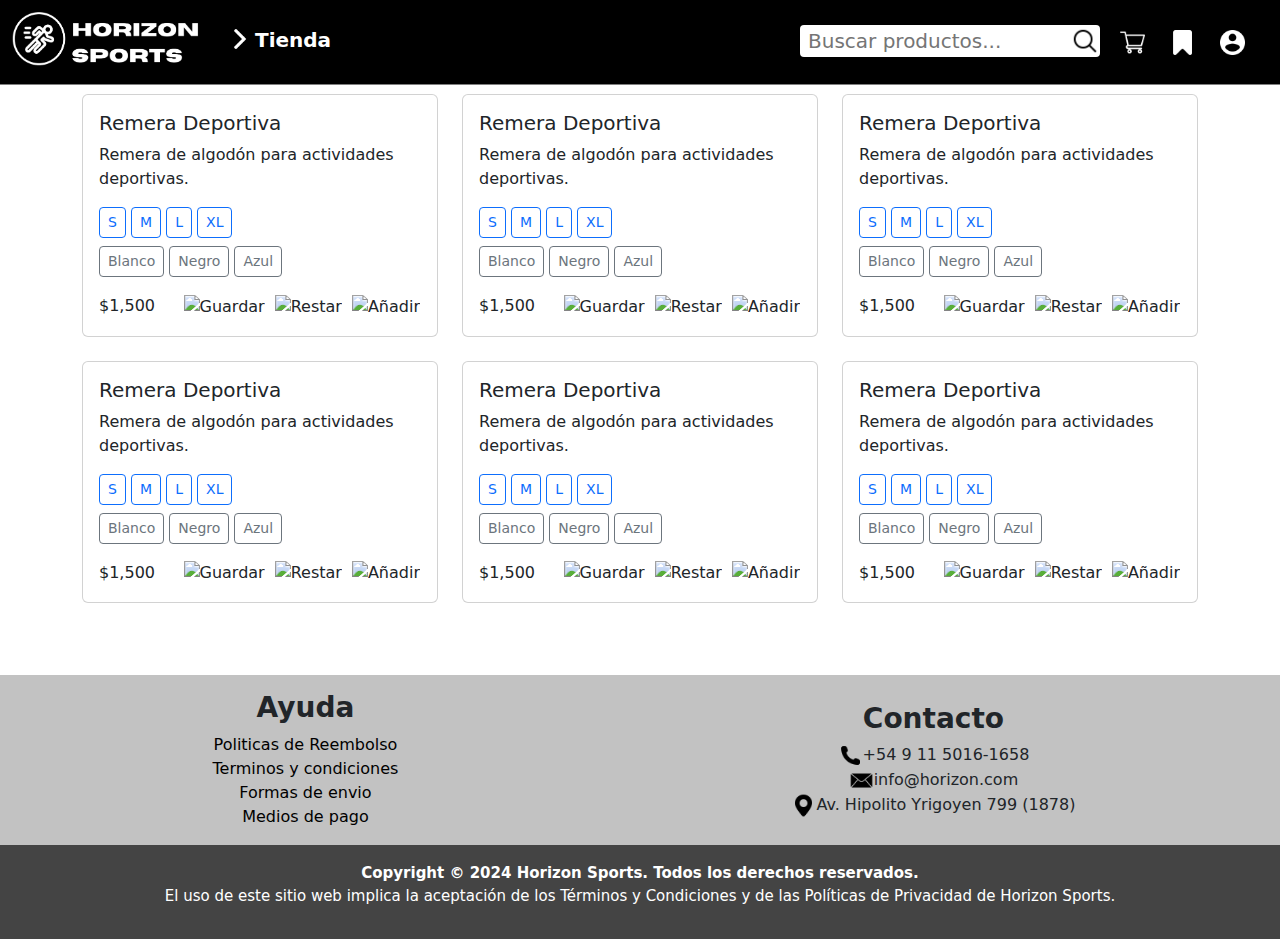
==== pagina/Tienda.html @ 69f63568 "Add files via upload" ====
<!DOCTYPE html>
<html lang="es">
  <head>
    <meta charset="UTF-8" />
    <meta name="viewport" content="width=device-width, initial-scale=1.0" />
    <!-- Bootstrap 5.3.3 -->
    <link
      href="https://cdn.jsdelivr.net/npm/bootstrap@5.3.3/dist/css/bootstrap.min.css"
      rel="stylesheet"
      integrity="sha384-QWTKZyjpPEjISv5WaRU9OFeRpok6YctnYmDr5pNlyT2bRjXh0JMhjY6hW+ALEwIH"
      crossorigin="anonymous"
    />
    <!-- Horizon font -->
    <link href="https://fonts.cdnfonts.com/css/horizon" rel="stylesheet" />
    <!-- Codec Pro font-->
    <link href="https://fonts.cdnfonts.com/css/codec-pro" rel="stylesheet">
    <!-- CSS Links-->
    <link rel="stylesheet" href="index_css/menu.css">
    <link rel="stylesheet" href="index_css/header.css" />
    <link rel="stylesheet" href="index_css/style.css">
    <link rel="stylesheet" href="tienda/Lista_prod.css">

    <title>Inicio</title>
  </head>
  <body>
    <!-- Header -->
    <header
      class="d-flex justify-content-center align-items-center flex-column p-0 position-fixed flex-md-row"
    >
    <!-- Mobile -->
      <div class="d-flex justify-content-between align-items-center w-100 d-md-none">
        <a href="index.html"><img src="imgs/icon.png" alt="icon.png" /></a>
        <img src="imgs/horizonsports.png" alt="horizonsport.png">
        <img src="imgs/menu.png" alt="menu.png" onclick="desplegar()" />
      </div>
    <!-- End Mobile -->
    <!-- Dekstop-->
      <div class="d-none justify-content-center align-items-center d-md-flex sm-horizon">
        <a href="index.html"><img src="imgs/desktop/Desktop.png" alt="icon.png" class="sm-icon"/></a>
      </div>
    <!-- End Dekstop-->
      <form
        action="#"
        method="GET"
        class="d-flex justify-content-center align-items-center flex-row mb-3 p-0 rounded-1"
      >
        <input
          type="search"
          name="buscar"
          placeholder="Buscar productos..."
          class="ps-2 m-0"
        />
        <button class="rounded-5">
          <img src="imgs/lupa.png" alt="lupa.png" class="p-0 m-0" />
        </button>
      </form>
      <!-- Dekstop Menu-->
       <div class="d-none d-md-flex dekstop-menu">
        <p onclick="desplegarDesktop()"><img src="imgs/flecha-derecha.png" alt="flecha">Tienda</p>
        <div id="productos-sm">
          <ul class="productos-sm d-none d-md-flex flex-column justify-content-center align-items-center p-3 gap-3">
            <li><a href="#">Ropa Deportiva</a></li>
            <li><a href="#">Calzado Deportivo</a></li>
            <li><a href="#">Equipamiento Deportivo</a></li>
            <li><a href="#">Nutricion y Suplementos</a></li>
            <li><a href="#">Fitness y Entrenamiento</a></li>
          </ul>
      </div>
        <div class="d-flex user-menu-desktop">
          <ul class="d-flex justify-content-center align-items-center">
            <li><a href="#"><img src="imgs/carrito-de-compras.png" alt="carrito.png"></a></a></li>
            <li><a href="#"><img src="imgs/guardado.png" alt="guardado.png"></a></a></li>
            <li onclick="desplegarPerfil()"><img src="imgs/user.png" alt="inicio.png"></li>
        </ul>
        </div>
        <div id="perfil-desktop" class="links-perfil justify-content-center align-items-center flex-row">
            <a href="session/inicio_sesion.html">Iniciar Sesion</a><a href="session/registro.html">Registrarse</a>
        </div>
       </div>
      <!-- End Dekstop Menu-->
    </header>
    <!-- End Header -->
    <!-- Menu Screen -->
    <div id="menu_screen"></div>

    <!-- Menu -->
    <div id="menu" class="menu d-flex align-items-center flex-column text-white position-fixed h-100">
    <img src="imgs/x.png" alt="x.png" onclick="desplegar()">
      <div class="d-flex flex-column w-100">
        <div class="d-flex flex-row m-4 mb-3">
          <img src="imgs/user.png" alt="user.png" class="bg-light" />
          <h3 class="ms-3 mt-3 text-center fw-bold">Bienvenido</h3>
        </div>
        <p class="text-center ps-3 pe-3">Ingresa a tu cuenta para ver tus datos, compras y mas.</p>
        <div class="links d-flex justify-content-center align-items-center flex-row gap-3">
            <a href="session/inicio_sesion.html">Iniciar Sesion</a><p>|</p><a href="session/registro.html">Registrarse</a>
        </div>
      </div>

      <hr>

        <h3 class="text-center fw-bold ">Productos</h3>
        <ul class="d-flex flex-column gap-3 w-100 mt-2">
            <li><a href="#">Ropa Deportiva<img src="imgs/flecha-derecha.png" alt="flecha"></a></li>
            <li><a href="#">Calzado Deportivo<img src="imgs/flecha-derecha.png" alt="flecha"></a></li>
            <li><a href="#">Equipamiento Deportivo<img src="imgs/flecha-derecha.png" alt="flecha"></a></li>
            <li><a href="#">Nutricion y Suplementos<img src="imgs/flecha-derecha.png" alt="flecha"></a></li>
            <li><a href="#">Fitness y Entrenamiento<img src="imgs/flecha-derecha.png" alt="flecha"></a></li>
        </ul>

       <hr>

       <ul class="user_menu row d-flex gap-3 mt-2">
            <li><a href="#"><img src="imgs/casa.png" alt="inicio.png">Inicio</a></li>
            <li><a href="#"><img src="imgs/carrito-de-compras.png" alt="carrito.png">Carrito de compras</a></a></li>
            <li><a href="#"><img src="imgs/guardado.png" alt="guardado.png">Guardados</a></a></li>
            <li><a href="#"><img src="imgs/terminos-y-condiciones.png" alt="terminos.png">Terminos y Condiciones</a></a></li>
            <li><a href="#"><img src="imgs/informacion.png" alt="faq.png">Preguntas frecuentes</a></a></li>
        </ul>

        <hr>

        <div class="footer_menu text-center w-100 m-1">
            © 2024 Todos los derechos reservados.
        </div>
    </div>
    <!-- Fin Menu -->


<!--Header_Prod-->
 <div class="d-flex justify-content-between align-items-center p-3" style="background-color: #C2C2C2;">
      <div class="dropdown">
        <button class="btn btn-light dropdown-toggle" type="button" id="ordenarBtn" data-bs-toggle="dropdown" aria-expanded="false">
          Ordenar
        </button>
        <ul class="dropdown-menu" aria-labelledby="ordenarBtn">
          <li><a class="dropdown-item" href="#" data-sort="menor">Menor precio</a></li>
          <li><a class="dropdown-item" href="#" data-sort="mayor">Mayor precio</a></li>
          <li><a class="dropdown-item" href="#" data-sort="original">Más vendidos</a></li>
        </ul>
      </div>
      <div class="dropdown">
        <button class="btn btn-light dropdown-toggle" type="button" id="filtrarBtn" data-bs-toggle="dropdown" aria-expanded="false">
          Filtrar
        </button>
        <ul class="dropdown-menu" aria-labelledby="filtrarBtn">
          <li><a class="dropdown-item" href="#" data-filter="all">Todos</a></li>
          <li><a class="dropdown-item" href="#" data-filter="Ropa Deportiva">Ropa Deportiva</a></li>
          <li><a class="dropdown-item" href="#" data-filter="Calzado Deportivo">Calzado Deportivo</a></li>
          <li><a class="dropdown-item" href="#" data-filter="Equipamiento Deportivo">Equipamiento Deportivo</a></li>
          <li><a class="dropdown-item" href="#" data-filter="Nutricion y Suplementos">Nutrición y Suplementos</a></li>
          <li><a class="dropdown-item" href="#" data-filter="Fitness y Entrenamiento">Fitness y Entrenamiento</a></li>
        </ul>
      </div>
    </div>
<!--End Header_Prod-->

    <!-- Product List -->
    <div class="container mt-4">
      <div class="row" id="productList">
        <!-- Example Product -->
        <div class="col-12 col-md-4 mb-4" data-category="Ropa Deportiva" data-price="1500">
          <div class="card h-100">
            <div class="card-body d-flex flex-column justify-content-between">
              <div>
                <h5 class="card-title">Remera Deportiva</h5>
                <p class="card-text">Remera de algodón para actividades deportivas.</p>
                <div>
                  <button class="btn btn-outline-primary btn-sm">S</button>
                  <button class="btn btn-outline-primary btn-sm">M</button>
                  <button class="btn btn-outline-primary btn-sm">L</button>
                  <button class="btn btn-outline-primary btn-sm">XL</button>
                </div>
                <div class="mt-2">
                  <button class="btn btn-outline-secondary btn-sm">Blanco</button>
                  <button class="btn btn-outline-secondary btn-sm">Negro</button>
                  <button class="btn btn-outline-secondary btn-sm">Azul</button>
                </div>
              </div>
              <div class="d-flex justify-content-between align-items-center mt-3">
                <span class="price">$1,500</span>
                <div class="d-flex gap-2">
                  <button class="btn p-0 save-btn"><img src="imgs/Guardado_prod.png" alt="Guardar" /></button>
                  <button class="btn p-0"><img src="imgs/Restar.png" alt="Restar" /></button>
                  <button class="btn p-0"><img src="imgs/Añadir.png" alt="Añadir" /></button>
                </div>
              </div>
            </div>
          </div>
        </div>
        <!-- Example Product -->
        <div class="col-12 col-md-4 mb-4" data-category="Ropa Deportiva" data-price="1500">
          <div class="card h-100">
            <div class="card-body d-flex flex-column justify-content-between">
              <div>
                <h5 class="card-title">Remera Deportiva</h5>
                <p class="card-text">Remera de algodón para actividades deportivas.</p>
                <div>
                  <button class="btn btn-outline-primary btn-sm">S</button>
                  <button class="btn btn-outline-primary btn-sm">M</button>
                  <button class="btn btn-outline-primary btn-sm">L</button>
                  <button class="btn btn-outline-primary btn-sm">XL</button>
                </div>
                <div class="mt-2">
                  <button class="btn btn-outline-secondary btn-sm">Blanco</button>
                  <button class="btn btn-outline-secondary btn-sm">Negro</button>
                  <button class="btn btn-outline-secondary btn-sm">Azul</button>
                </div>
              </div>
              <div class="d-flex justify-content-between align-items-center mt-3">
                <span class="price">$1,500</span>
                <div class="d-flex gap-2">
                  <button class="btn p-0 save-btn"><img src="imgs/Guardado_prod.png" alt="Guardar" /></button>
                  <button class="btn p-0"><img src="imgs/Restar.png" alt="Restar" /></button>
                  <button class="btn p-0"><img src="imgs/Añadir.png" alt="Añadir" /></button>
                </div>
              </div>
            </div>
          </div>
        </div>
        <!-- Example Product -->
        <div class="col-12 col-md-4 mb-4" data-category="Ropa Deportiva" data-price="1500">
          <div class="card h-100">
            <div class="card-body d-flex flex-column justify-content-between">
              <div>
                <h5 class="card-title">Remera Deportiva</h5>
                <p class="card-text">Remera de algodón para actividades deportivas.</p>
                <div>
                  <button class="btn btn-outline-primary btn-sm">S</button>
                  <button class="btn btn-outline-primary btn-sm">M</button>
                  <button class="btn btn-outline-primary btn-sm">L</button>
                  <button class="btn btn-outline-primary btn-sm">XL</button>
                </div>
                <div class="mt-2">
                  <button class="btn btn-outline-secondary btn-sm">Blanco</button>
                  <button class="btn btn-outline-secondary btn-sm">Negro</button>
                  <button class="btn btn-outline-secondary btn-sm">Azul</button>
                </div>
              </div>
              <div class="d-flex justify-content-between align-items-center mt-3">
                <span class="price">$1,500</span>
                <div class="d-flex gap-2">
                  <button class="btn p-0 save-btn"><img src="imgs/Guardado_prod.png" alt="Guardar" /></button>
                  <button class="btn p-0"><img src="imgs/Restar.png" alt="Restar" /></button>
                  <button class="btn p-0"><img src="imgs/Añadir.png" alt="Añadir" /></button>
                </div>
              </div>
            </div>
          </div>
        </div>
        <!-- Example Product -->
        <div class="col-12 col-md-4 mb-4" data-category="Ropa Deportiva" data-price="1500">
          <div class="card h-100">
            <div class="card-body d-flex flex-column justify-content-between">
              <div>
                <h5 class="card-title">Remera Deportiva</h5>
                <p class="card-text">Remera de algodón para actividades deportivas.</p>
                <div>
                  <button class="btn btn-outline-primary btn-sm">S</button>
                  <button class="btn btn-outline-primary btn-sm">M</button>
                  <button class="btn btn-outline-primary btn-sm">L</button>
                  <button class="btn btn-outline-primary btn-sm">XL</button>
                </div>
                <div class="mt-2">
                  <button class="btn btn-outline-secondary btn-sm">Blanco</button>
                  <button class="btn btn-outline-secondary btn-sm">Negro</button>
                  <button class="btn btn-outline-secondary btn-sm">Azul</button>
                </div>
              </div>
              <div class="d-flex justify-content-between align-items-center mt-3">
                <span class="price">$1,500</span>
                <div class="d-flex gap-2">
                  <button class="btn p-0 save-btn"><img src="imgs/Guardado_prod.png" alt="Guardar" /></button>
                  <button class="btn p-0"><img src="imgs/Restar.png" alt="Restar" /></button>
                  <button class="btn p-0"><img src="imgs/Añadir.png" alt="Añadir" /></button>
                </div>
              </div>
            </div>
          </div>
        </div>
        <!-- Example Product -->
        <div class="col-12 col-md-4 mb-4" data-category="Ropa Deportiva" data-price="1500">
          <div class="card h-100">
            <div class="card-body d-flex flex-column justify-content-between">
              <div>
                <h5 class="card-title">Remera Deportiva</h5>
                <p class="card-text">Remera de algodón para actividades deportivas.</p>
                <div>
                  <button class="btn btn-outline-primary btn-sm">S</button>
                  <button class="btn btn-outline-primary btn-sm">M</button>
                  <button class="btn btn-outline-primary btn-sm">L</button>
                  <button class="btn btn-outline-primary btn-sm">XL</button>
                </div>
                <div class="mt-2">
                  <button class="btn btn-outline-secondary btn-sm">Blanco</button>
                  <button class="btn btn-outline-secondary btn-sm">Negro</button>
                  <button class="btn btn-outline-secondary btn-sm">Azul</button>
                </div>
              </div>
              <div class="d-flex justify-content-between align-items-center mt-3">
                <span class="price">$1,500</span>
                <div class="d-flex gap-2">
                  <button class="btn p-0 save-btn"><img src="imgs/Guardado_prod.png" alt="Guardar" /></button>
                  <button class="btn p-0"><img src="imgs/Restar.png" alt="Restar" /></button>
                  <button class="btn p-0"><img src="imgs/Añadir.png" alt="Añadir" /></button>
                </div>
              </div>
            </div>
          </div>
        </div>
        <!-- Example Product -->
        <div class="col-12 col-md-4 mb-4" data-category="Ropa Deportiva" data-price="1500">
          <div class="card h-100">
            <div class="card-body d-flex flex-column justify-content-between">
              <div>
                <h5 class="card-title">Remera Deportiva</h5>
                <p class="card-text">Remera de algodón para actividades deportivas.</p>
                <div>
                  <button class="btn btn-outline-primary btn-sm">S</button>
                  <button class="btn btn-outline-primary btn-sm">M</button>
                  <button class="btn btn-outline-primary btn-sm">L</button>
                  <button class="btn btn-outline-primary btn-sm">XL</button>
                </div>
                <div class="mt-2">
                  <button class="btn btn-outline-secondary btn-sm">Blanco</button>
                  <button class="btn btn-outline-secondary btn-sm">Negro</button>
                  <button class="btn btn-outline-secondary btn-sm">Azul</button>
                </div>
              </div>
              <div class="d-flex justify-content-between align-items-center mt-3">
                <span class="price">$1,500</span>
                <div class="d-flex gap-2">
                  <button class="btn p-0 save-btn"><img src="imgs/Guardado_prod.png" alt="Guardar" /></button>
                  <button class="btn p-0"><img src="imgs/Restar.png" alt="Restar" /></button>
                  <button class="btn p-0"><img src="imgs/Añadir.png" alt="Añadir" /></button>
                </div>
              </div>
            </div>
          </div>
        </div>
      </div>
    </div>


    <footer class="w-100 mt-5">
      <div class="footer-superior d-flex justify-content-around align-items-center flex-row">
        <div class="mt-3">
          <ul class="d-md-flex justify-content-center align-items-center flex-column">
            <li><h3><b>Ayuda</b></h3>
            <li><a href="#">Politicas de Reembolso</a></li>
            <li><a href="#">Terminos y condiciones</a></li>
            <li><a href="#">Formas de envio</a></li>
            <li><a href="#">Medios de pago</a></li>
          </ul>
        </div>
        <div class="text-end mt-3 me-4">
          <ul class="d-md-flex justify-content-center align-items-center flex-column">
            <li><h3><b>Contacto</b></h3></li>
            <li><img src="imgs/footer/llamar.png" alt="telefono.png">+54 9 11 5016-1658</li>
            <li><img src="imgs/footer/correo.png" alt="correo.png">info@horizon.com</li>
            <li><img src="imgs/footer/pasador-de-ubicacion.png" alt="ubicacion.png">Av. Hipolito Yrigoyen 799 (1878)</li>
          </ul>
        </div>
      </div>
      <div class="footer-inferior text-white text-center p-3">
        <b>Copyright © 2024 Horizon Sports. Todos los derechos reservados.</b>
        <p>El uso de este sitio web implica la aceptación de los Términos y Condiciones y de las Políticas de Privacidad de Horizon Sports.</p>
      </div>
    </footer>
    <script src="script.js"></script>
    <script src="tienda/ordenar.js"></script>
  </body>
</html>
---- pagina/index_css/menu.css ----
/* Ver menu */

.menu.ver {
  transform: translateX(0%);
}

/* Menu CSS */

.menu {
  z-index: 15;
  transform: translateX(-100%);
  background: #2c2c2c;
  width: 320px;
  border-right: 1px solid white;
  transition: 0.3s ease;
}
.menu div img[src="imgs/user.png"], img[src="../imgs/user.png"] {
  width: 50px;
  height: 50px;
  border-radius: 50%;
  border: 2px solid white;
}
.menu img[src="imgs/x.png"], img[src="../imgs/x.png"] {
  cursor: pointer;
  position: absolute;
  top: 20px;
  right: 20px;
  width: 30px;
  height: 30px;
  filter: invert(100%);
}
.links a {
  padding: 0;
  margin: 0;
  font-weight: bold;
  text-decoration: none;
  color: white;
}
.links p {
  padding: 0;
  margin: 0;
}

/* Separacion por el HR */

hr {
  margin: 10px;
  width: 100%;
  background: white;
}

/* Productos */

.menu ul {
  list-style: none;
}
.menu ul li a {
  text-decoration: none;
  color: white;
  font-size: 15px;
}
.menu ul li a img[src="imgs/flecha-derecha.png"], .menu ul li a img[src="../imgs/flecha-derecha.png"] {
  filter: invert(100%);
  width: 15px;
  position: absolute;
  margin-top: 5px;
  right: 20px;
}

/* User Menu */

.user_menu li a {
  display: flex;
  justify-content: baseline;
  align-items: center;
  gap: 20px;
  font-size: 20px;
}
.user_menu li a img {
  filter: invert(100%);
  width: 30px;
}

/* footer menu */

.footer_menu {
  font-size: 15px;
  color: gray;
}

/* Fondo negro con opacidad */

#menu_screen {
  display: none;
  z-index: 14;
  position: fixed;
  width: 100%;
  height: 1500px;
  background: black;
  opacity: 70%;
  transition: 0.3s ease;
}
#menu_screen.ver_menu_screen {
  display: block;
}

/* Responsive Menu */

.links-perfil {
  display: none;
  background: black;
  position: absolute;
  top: 85px;
  right: 0px;
  padding: 20px;
  gap: 30px;
  border: 1px solid gray;
  border-top: none;
}
.links-perfil a {
  text-decoration: none;
  color: white;
  font-weight: bold;
}
#perfil-desktop.ver_perfil_desktop {
  display: flex;
}
.dekstop-menu {
  color: white;
}
.dekstop-menu p {
  font-weight: bold;
  position: absolute;
  top: 30px;
  left: 210px;
  font-size: 15px;
}
.dekstop-menu p:hover {
  cursor: pointer;
  text-decoration: underline white;
}
.dekstop-menu img {
  filter: invert(100%);
  margin-bottom: 5px;
  margin-right: 5px;
  width: 20px;
}
.dekstop-menu #productos-sm {
  display: none;
}
#productos-sm.ver_menu_desktop {
  display: block;
}
.productos-sm {
  position: absolute;
  top: 85px;
  left: 220px;
  background: rgb(0, 0, 0);
  border-left: 1px solid grey;
  border-right: 1px solid gray;
  border-bottom: 1px solid gray;
  list-style: none;
}
.productos-sm li a {
  text-decoration: none;
  color: white;
}
.productos-sm li a:hover {
  text-decoration: underline white;
}
@media (min-width: 850px) {
  .dekstop-menu p {
    top: 25px;
    left: 230px;
    font-size: 20px;
  }
}

/* User Menu Desktop */

.user-menu-desktop {
  position: absolute;
  right: 30px;
  top: 30px;
}
.user-menu-desktop ul {
  list-style: none;
  gap: 20px;
}
.user-menu-desktop ul li img {
  cursor: pointer;
  width: 25px;
  height: 25px;
}
.user-menu-desktop ul li a img {
  width: 25px;
  height: 25px;
}
---- pagina/index_css/header.css ----
/* Header CSS */
header {
  width: 100%;
  max-width: 100%;
  height: 115px;
  background: black;
  z-index: 10;
  border-bottom: 1px solid gray;
}
header img[src="imgs/icon.png"], img[src="../imgs/icon.png"] {
  width: 45px;
  height: 45px;
  cursor: pointer;
  margin: 10px 0px 10px 10px;
}
header img[src="imgs/horizonsports.png"], img[src="../imgs/horizonsports.png"] {
  width: 300px;
}
header img[src="imgs/menu.png"], img[src="../imgs/menu.png"] {
  filter: invert(100%);
  width: 40px;
  height: 40px;
  margin: 10px 10px 10px 0px;
}
h1 {
  font-family: "Horizon", sans-serif;
  font-weight: bold;
}
header form {
  background: white;
  width: 90%;
  max-width: 300px;
}
header form button {
  cursor: pointer;
  border: none;
  background: white;
  padding: 0;
}
img[src="imgs/lupa.png"], img[src="../imgs/lupa.png"]  {
  width: 30px;
  height: 30px;
}
header form input {
  font-size: 20px;
  width: 100%;
  background: none;
  border: none;
}

/* Responsive Header */

@media (min-width: 768px) {
  header {
    height: 85px;
  }
  header form {
    position: absolute;
    top: 25px;
    right: 180px;
  }
}
header .sm-icon {
  background: black;
  width: 200px;
  max-width: 100%;
  position: absolute;
  left: 10px;
  top: 10px;
}
header .sm-horizon {
  height: 50px;
}
header .sm-horizon-img {
  width: 200px;
}
---- pagina/index_css/style.css ----
body {
    overflow-x: hidden;
}
#body.block_overflow {
    overflow: hidden;
}

/* Primera imagen de la pagina */

.primerbloque img {
    margin-top: 110px;
    width: 100%;
    min-height: 300px;
}

/* primerbloque Responsive Margin */

@media (min-width: 768px) {
    .primerbloque img {
        margin-top: 85px;
    }
}

/* Slider */

.center-slider {
    display: flex;
    justify-content: center;
    align-items: center;
    border-radius: 5px;
}
.slider {
    max-width: 1000px;
    overflow: hidden;
    border-radius: 5px;
}
.slides {
    display: flex;
    width: 300%;
    transition: transform 0.5s ease-in-out;
}
.slide {
    width: 100%;
    flex-shrink: 0;
}
.slide img {
    width: 100%;
    display: block;
}

/* Post Slider */

.post-slider {
    font-family: 'Codec Pro', sans-serif;                                         
}
.post-slider img {
    width: 250px;
}
.tarjeta {
    border: 1px solid black;
    border-radius: 10px;
    font-size: 20px;
    font-weight: bold;
}

/* Footer */

footer {
    background: black;
}
.footer-superior {
    background: #C2C2C2;
}
.footer-superior img {
    width: 25px;
}
.footer-superior ul {
    list-style: none;
}
.footer-superior a {
    color: black;
    text-decoration: none;
}
.footer-superior a:hover {
    text-decoration: underline;
}
.footer-inferior {
    background: #444444;
}
.footer-inferior p, .footer-inferior b {
    font-size: 15px;
}
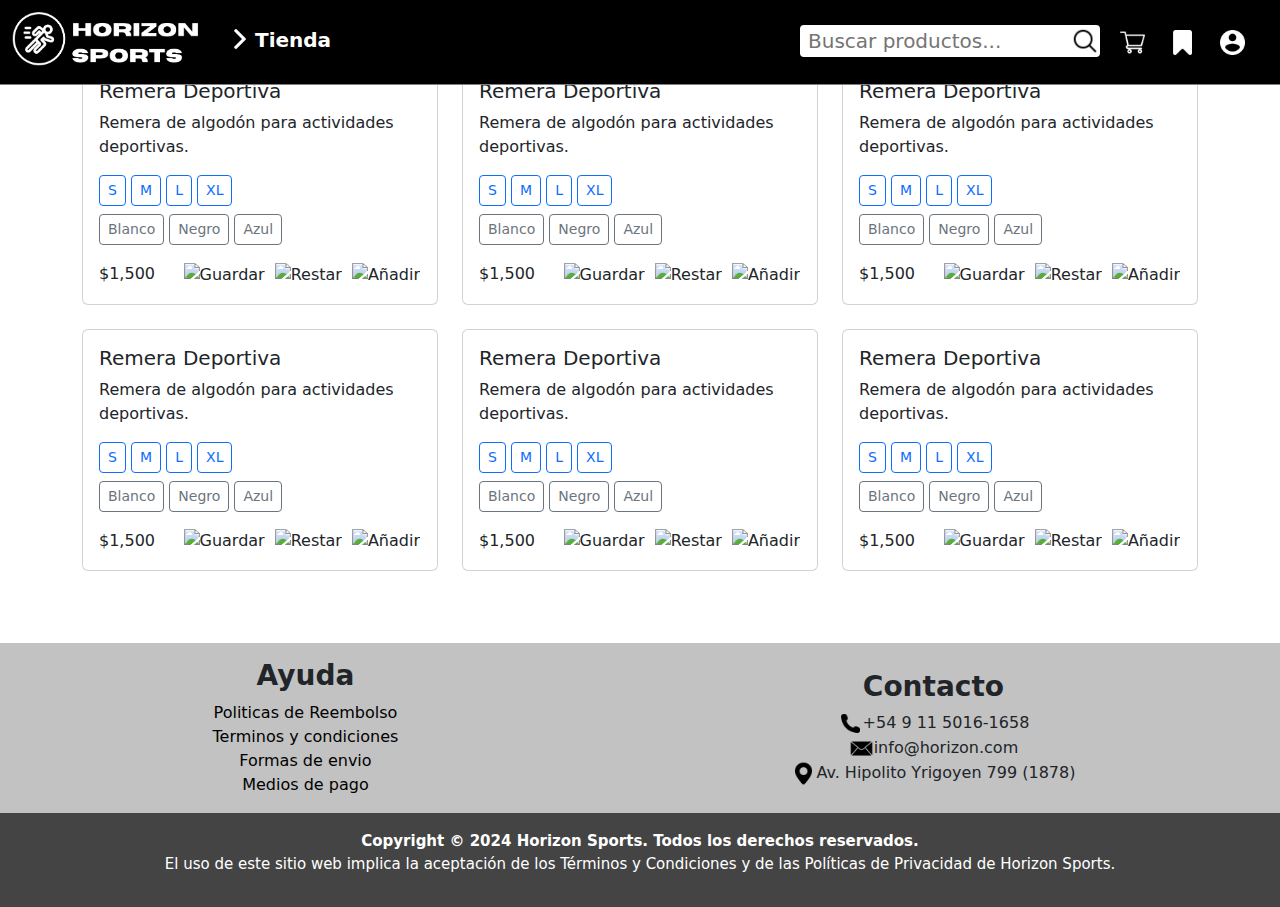
==== commit f48b6235: "filter bar arreglado" ====
--- a/pagina/Tienda.html
+++ b/pagina/Tienda.html
@@ -128,7 +128,7 @@
 
 
 <!--Header_Prod-->
- <div class="d-flex justify-content-between align-items-center p-3" style="background-color: #C2C2C2;">
+ <div class="d-flex justify-content-between align-items-center filter-bar" style="background-color: #C2C2C2;">
       <div class="dropdown">
         <button class="btn btn-light dropdown-toggle" type="button" id="ordenarBtn" data-bs-toggle="dropdown" aria-expanded="false">
           Ordenar
